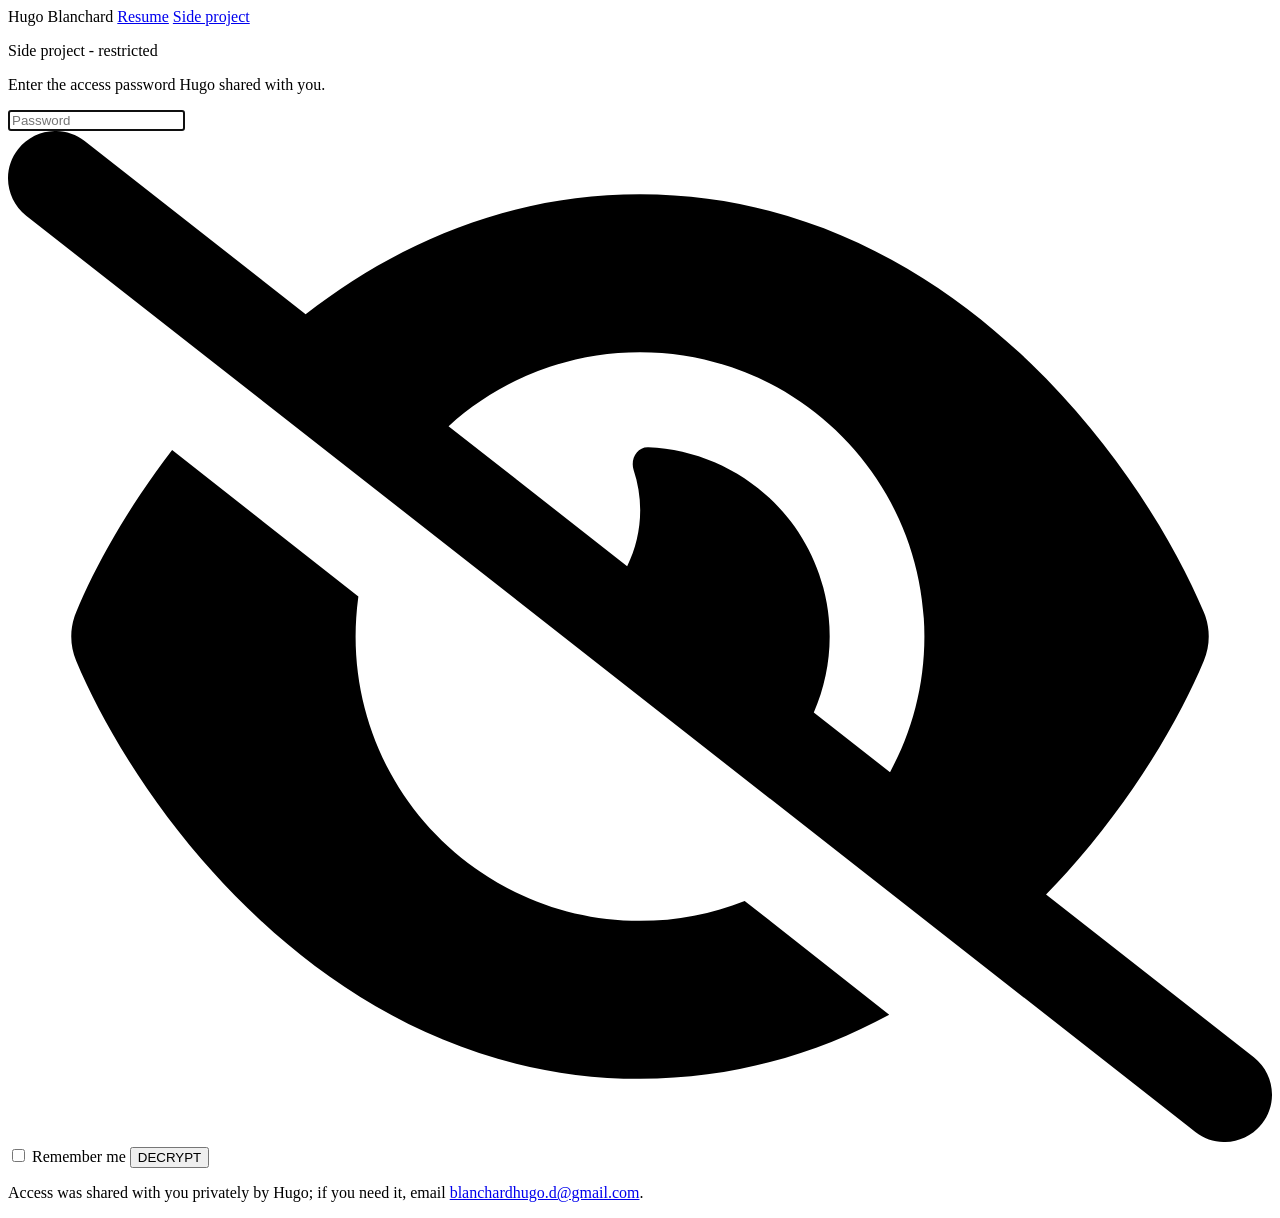
==== projects.html @ 2e894afb "Add password-protected side project write-up" ====
<!DOCTYPE html>
<html lang="en">
<head>
    <meta charset="utf-8" />
    <title>Side project - restricted</title>
    <meta name="viewport" content="width=device-width, initial-scale=1" />

    <meta http-equiv="cache-control" content="max-age=0" />
    <meta http-equiv="cache-control" content="no-cache" />
    <meta http-equiv="expires" content="0" />
    <meta http-equiv="expires" content="Tue, 01 Jan 1980 1:00:00 GMT" />
    <meta http-equiv="pragma" content="no-cache" />

    <link rel="stylesheet" href="style.css" />

    <!-- minimal fallback so the gate stays functional even if style.css fails to load -->
    <style>
        .hidden { display: none !important; }
        .staticrypt-spinner-container { height: 60vh; display: flex; align-items: center; justify-content: center; }
        .staticrypt-spinner {
            display: inline-block;
            width: 2rem;
            height: 2rem;
            border: 0.25em solid gray;
            border-right-color: transparent;
            border-radius: 50%;
            animation: spinner-border 0.75s linear infinite;
        }
        @keyframes spinner-border { 100% { transform: rotate(360deg); } }
    </style>
</head>

<body>
    <div id="staticrypt_loading" class="staticrypt-spinner-container">
        <div class="staticrypt-spinner"></div>
    </div>

    <div id="staticrypt_content" class="hidden">
        <nav class="topnav">
            <div class="wrap">
                <span class="brand">Hugo Blanchard</span>
                <span>
                    <a href="/">Resume</a>
                    <a href="projects.html">Side project</a>
                </span>
            </div>
        </nav>

        <div class="gate-wrap">
            <div class="gate-card">
                <div class="staticrypt-instructions">
                    <p class="staticrypt-title">Side project - restricted</p>
                    <p>Enter the access password Hugo shared with you.</p>
                </div>

                <form id="staticrypt-form" action="#" method="post">
                    <div class="staticrypt-password-container">
                        <input
                            id="staticrypt-password"
                            type="password"
                            name="password"
                            placeholder="Password"
                            autofocus
                        />

                        <img
                            class="staticrypt-toggle-password-visibility"
                            alt="Show password"
                            title="Show password"
                            src="[data-uri]"
                        />
                    </div>

                    <label id="staticrypt-remember-label" class="staticrypt-remember hidden">
                        <input id="staticrypt-remember" type="checkbox" name="remember" />
                        Remember me
                    </label>

                    <input type="submit" class="staticrypt-decrypt-button" value="DECRYPT" />
                </form>
            </div>

            <p class="gate-note">
                Access was shared with you privately by Hugo; if you need it, email
                <a href="mailto:blanchardhugo.d@gmail.com">blanchardhugo.d@gmail.com</a>.
            </p>
        </div>
    </div>

    <script>
        const staticryptInitiator = ((function(){
  const exports = {};
  const cryptoEngine = ((function(){
  const exports = {};
  const { subtle } = crypto;

const IV_BITS = 16 * 8;
const HEX_BITS = 4;
const ENCRYPTION_ALGO = "AES-CBC";

/**
 * Translates between utf8 encoded hexadecimal strings
 * and Uint8Array bytes.
 */
const HexEncoder = {
    /**
     * hex string -> bytes
     * @param {string} hexString
     * @returns {Uint8Array}
     */
    parse: function (hexString) {
        if (hexString.length % 2 !== 0) throw "Invalid hexString";
        const arrayBuffer = new Uint8Array(hexString.length / 2);

        for (let i = 0; i < hexString.length; i += 2) {
            const byteValue = parseInt(hexString.substring(i, i + 2), 16);
            if (isNaN(byteValue)) {
                throw "Invalid hexString";
            }
            arrayBuffer[i / 2] = byteValue;
        }
        return arrayBuffer;
    },

    /**
     * bytes -> hex string
     * @param {Uint8Array} bytes
     * @returns {string}
     */
    stringify: function (bytes) {
        const hexBytes = [];

        for (let i = 0; i < bytes.length; ++i) {
            let byteString = bytes[i].toString(16);
            if (byteString.length < 2) {
                byteString = "0" + byteString;
            }
            hexBytes.push(byteString);
        }
        return hexBytes.join("");
    },
};

/**
 * Translates between utf8 strings and Uint8Array bytes.
 */
const UTF8Encoder = {
    parse: function (str) {
        return new TextEncoder().encode(str);
    },

    stringify: function (bytes) {
        return new TextDecoder().decode(bytes);
    },
};

/**
 * Salt and encrypt a msg with a password.
 */
async function encrypt(msg, hashedPassword) {
    // Must be 16 bytes, unpredictable, and preferably cryptographically random. However, it need not be secret.
    // https://developer.mozilla.org/en-US/docs/Web/API/SubtleCrypto/encrypt#parameters
    const iv = crypto.getRandomValues(new Uint8Array(IV_BITS / 8));

    const key = await subtle.importKey("raw", HexEncoder.parse(hashedPassword), ENCRYPTION_ALGO, false, ["encrypt"]);

    const encrypted = await subtle.encrypt(
        {
            name: ENCRYPTION_ALGO,
            iv: iv,
        },
        key,
        UTF8Encoder.parse(msg)
    );

    // iv will be 32 hex characters, we prepend it to the ciphertext for use in decryption
    return HexEncoder.stringify(iv) + HexEncoder.stringify(new Uint8Array(encrypted));
}
exports.encrypt = encrypt;

/**
 * Decrypt a salted msg using a password.
 *
 * @param {string} encryptedMsg
 * @param {string} hashedPassword
 * @returns {Promise<string>}
 */
async function decrypt(encryptedMsg, hashedPassword) {
    const ivLength = IV_BITS / HEX_BITS;
    const iv = HexEncoder.parse(encryptedMsg.substring(0, ivLength));
    const encrypted = encryptedMsg.substring(ivLength);

    const key = await subtle.importKey("raw", HexEncoder.parse(hashedPassword), ENCRYPTION_ALGO, false, ["decrypt"]);

    const outBuffer = await subtle.decrypt(
        {
            name: ENCRYPTION_ALGO,
            iv: iv,
        },
        key,
        HexEncoder.parse(encrypted)
    );

    return UTF8Encoder.stringify(new Uint8Array(outBuffer));
}
exports.decrypt = decrypt;

/**
 * Salt and hash the password so it can be stored in localStorage without opening a password reuse vulnerability.
 *
 * @param {string} password
 * @param {string} salt
 * @returns {Promise<string>}
 */
async function hashPassword(password, salt) {
    // we hash the password in multiple steps, each adding more iterations. This is because we used to allow less
    // iterations, so for backward compatibility reasons, we need to support going from that to more iterations.
    let hashedPassword = await hashLegacyRound(password, salt);

    hashedPassword = await hashSecondRound(hashedPassword, salt);

    return hashThirdRound(hashedPassword, salt);
}
exports.hashPassword = hashPassword;

/**
 * This hashes the password with 1k iterations. This is a low number, we need this function to support backwards
 * compatibility.
 *
 * @param {string} password
 * @param {string} salt
 * @returns {Promise<string>}
 */
function hashLegacyRound(password, salt) {
    return pbkdf2(password, salt, 1000, "SHA-1");
}
exports.hashLegacyRound = hashLegacyRound;

/**
 * Add a second round of iterations. This is because we used to use 1k, so for backwards compatibility with
 * remember-me/autodecrypt links, we need to support going from that to more iterations.
 *
 * @param hashedPassword
 * @param salt
 * @returns {Promise<string>}
 */
function hashSecondRound(hashedPassword, salt) {
    return pbkdf2(hashedPassword, salt, 14000, "SHA-256");
}
exports.hashSecondRound = hashSecondRound;

/**
 * Add a third round of iterations to bring total number to 600k. This is because we used to use 1k, then 15k, so for
 * backwards compatibility with remember-me/autodecrypt links, we need to support going from that to more iterations.
 *
 * @param hashedPassword
 * @param salt
 * @returns {Promise<string>}
 */
function hashThirdRound(hashedPassword, salt) {
    return pbkdf2(hashedPassword, salt, 585000, "SHA-256");
}
exports.hashThirdRound = hashThirdRound;

/**
 * Salt and hash the password so it can be stored in localStorage without opening a password reuse vulnerability.
 *
 * @param {string} password
 * @param {string} salt
 * @param {int} iterations
 * @param {string} hashAlgorithm
 * @returns {Promise<string>}
 */
async function pbkdf2(password, salt, iterations, hashAlgorithm) {
    const key = await subtle.importKey("raw", UTF8Encoder.parse(password), "PBKDF2", false, ["deriveBits"]);

    const keyBytes = await subtle.deriveBits(
        {
            name: "PBKDF2",
            hash: hashAlgorithm,
            iterations,
            salt: UTF8Encoder.parse(salt),
        },
        key,
        256
    );

    return HexEncoder.stringify(new Uint8Array(keyBytes));
}

function generateRandomSalt() {
    const bytes = crypto.getRandomValues(new Uint8Array(128 / 8));

    return HexEncoder.stringify(new Uint8Array(bytes));
}
exports.generateRandomSalt = generateRandomSalt;

async function signMessage(hashedPassword, message) {
    const key = await subtle.importKey(
        "raw",
        HexEncoder.parse(hashedPassword),
        {
            name: "HMAC",
            hash: "SHA-256",
        },
        false,
        ["sign"]
    );
    const signature = await subtle.sign("HMAC", key, UTF8Encoder.parse(message));

    return HexEncoder.stringify(new Uint8Array(signature));
}
exports.signMessage = signMessage;

function getRandomAlphanum() {
    const possibleCharacters = "abcdefghijklmnopqrstuvwxyzABCDEFGHIJKLMNOPQRSTUVWXYZ0123456789";

    let byteArray;
    let parsedInt;

    // Keep generating new random bytes until we get a value that falls
    // within a range that can be evenly divided by possibleCharacters.length
    do {
        byteArray = crypto.getRandomValues(new Uint8Array(1));
        // extract the lowest byte to get an int from 0 to 255 (probably unnecessary, since we're only generating 1 byte)
        parsedInt = byteArray[0] & 0xff;
    } while (parsedInt >= 256 - (256 % possibleCharacters.length));

    // Take the modulo of the parsed integer to get a random number between 0 and totalLength - 1
    const randomIndex = parsedInt % possibleCharacters.length;

    return possibleCharacters[randomIndex];
}

/**
 * Generate a random string of a given length.
 *
 * @param {int} length
 * @returns {string}
 */
function generateRandomString(length) {
    let randomString = "";

    for (let i = 0; i < length; i++) {
        randomString += getRandomAlphanum();
    }

    return randomString;
}
exports.generateRandomString = generateRandomString;

  return exports;
})());
const codec = ((function(){
  const exports = {};
  /**
 * Initialize the codec with the provided cryptoEngine - this return functions to encode and decode messages.
 *
 * @param cryptoEngine - the engine to use for encryption / decryption
 */
function init(cryptoEngine) {
    const exports = {};

    /**
     * Top-level function for encoding a message.
     * Includes password hashing, encryption, and signing.
     *
     * @param {string} msg
     * @param {string} password
     * @param {string} salt
     *
     * @returns {string} The encoded text
     */
    async function encode(msg, password, salt) {
        const hashedPassword = await cryptoEngine.hashPassword(password, salt);

        const encrypted = await cryptoEngine.encrypt(msg, hashedPassword);

        // we use the hashed password in the HMAC because this is effectively what will be used a password (so we can store
        // it in localStorage safely, we don't use the clear text password)
        const hmac = await cryptoEngine.signMessage(hashedPassword, encrypted);

        return hmac + encrypted;
    }
    exports.encode = encode;

    /**
     * Encode using a password that has already been hashed. This is useful to encode multiple messages in a row, that way
     * we don't need to hash the password multiple times.
     *
     * @param {string} msg
     * @param {string} hashedPassword
     *
     * @returns {string} The encoded text
     */
    async function encodeWithHashedPassword(msg, hashedPassword) {
        const encrypted = await cryptoEngine.encrypt(msg, hashedPassword);

        // we use the hashed password in the HMAC because this is effectively what will be used a password (so we can store
        // it in localStorage safely, we don't use the clear text password)
        const hmac = await cryptoEngine.signMessage(hashedPassword, encrypted);

        return hmac + encrypted;
    }
    exports.encodeWithHashedPassword = encodeWithHashedPassword;

    /**
     * Top-level function for decoding a message.
     * Includes signature check and decryption.
     *
     * @param {string} signedMsg
     * @param {string} hashedPassword
     * @param {string} salt
     * @param {int} backwardCompatibleAttempt
     * @param {string} originalPassword
     *
     * @returns {Object} {success: true, decoded: string} | {success: false, message: string}
     */
    async function decode(signedMsg, hashedPassword, salt, backwardCompatibleAttempt = 0, originalPassword = "") {
        const encryptedHMAC = signedMsg.substring(0, 64);
        const encryptedMsg = signedMsg.substring(64);
        const decryptedHMAC = await cryptoEngine.signMessage(hashedPassword, encryptedMsg);

        if (decryptedHMAC !== encryptedHMAC) {
            // we have been raising the number of iterations in the hashing algorithm multiple times, so to support the old
            // remember-me/autodecrypt links we need to try bringing the old hashes up to speed.
            originalPassword = originalPassword || hashedPassword;
            if (backwardCompatibleAttempt === 0) {
                const updatedHashedPassword = await cryptoEngine.hashThirdRound(originalPassword, salt);

                return decode(signedMsg, updatedHashedPassword, salt, backwardCompatibleAttempt + 1, originalPassword);
            }
            if (backwardCompatibleAttempt === 1) {
                let updatedHashedPassword = await cryptoEngine.hashSecondRound(originalPassword, salt);
                updatedHashedPassword = await cryptoEngine.hashThirdRound(updatedHashedPassword, salt);

                return decode(signedMsg, updatedHashedPassword, salt, backwardCompatibleAttempt + 1, originalPassword);
            }

            return { success: false, message: "Signature mismatch" };
        }

        return {
            success: true,
            decoded: await cryptoEngine.decrypt(encryptedMsg, hashedPassword),
        };
    }
    exports.decode = decode;

    return exports;
}
exports.init = init;

  return exports;
})());
const decode = codec.init(cryptoEngine).decode;

/**
 * Initialize the staticrypt module, that exposes functions callbable by the password_template.
 *
 * @param {{
 *  staticryptEncryptedMsgUniqueVariableName: string,
 *  isRememberEnabled: boolean,
 *  rememberDurationInDays: number,
 *  staticryptSaltUniqueVariableName: string,
 * }} staticryptConfig - object of data that is stored on the password_template at encryption time.
 *
 * @param {{
 *  rememberExpirationKey: string,
 *  rememberPassphraseKey: string,
 *  replaceHtmlCallback: function,
 *  clearLocalStorageCallback: function,
 * }} templateConfig - object of data that can be configured by a custom password_template.
 */
function init(staticryptConfig, templateConfig) {
    const exports = {};

    /**
     * Decrypt our encrypted page, replace the whole HTML.
     *
     * @param {string} hashedPassword
     * @returns {Promise<boolean>}
     */
    async function decryptAndReplaceHtml(hashedPassword) {
        const { staticryptEncryptedMsgUniqueVariableName, staticryptSaltUniqueVariableName } = staticryptConfig;
        const { replaceHtmlCallback } = templateConfig;

        const result = await decode(
            staticryptEncryptedMsgUniqueVariableName,
            hashedPassword,
            staticryptSaltUniqueVariableName
        );
        if (!result.success) {
            return false;
        }
        const plainHTML = result.decoded;

        // if the user configured a callback call it, otherwise just replace the whole HTML
        if (typeof replaceHtmlCallback === "function") {
            replaceHtmlCallback(plainHTML);
        } else {
            document.write(plainHTML);
            document.close();
        }

        return true;
    }

    /**
     * Attempt to decrypt the page and replace the whole HTML.
     *
     * @param {string} password
     * @param {boolean} isRememberChecked
     *
     * @returns {Promise<{isSuccessful: boolean, hashedPassword?: string}>} - we return an object, so that if we want to
     *   expose more information in the future we can do it without breaking the password_template
     */
    async function handleDecryptionOfPage(password, isRememberChecked) {
        const { staticryptSaltUniqueVariableName } = staticryptConfig;

        // decrypt and replace the whole page
        const hashedPassword = await cryptoEngine.hashPassword(password, staticryptSaltUniqueVariableName);
        return handleDecryptionOfPageFromHash(hashedPassword, isRememberChecked);
    }
    exports.handleDecryptionOfPage = handleDecryptionOfPage;

    async function handleDecryptionOfPageFromHash(hashedPassword, isRememberChecked) {
        const { isRememberEnabled, rememberDurationInDays } = staticryptConfig;
        const { rememberExpirationKey, rememberPassphraseKey } = templateConfig;

        const isDecryptionSuccessful = await decryptAndReplaceHtml(hashedPassword);

        if (!isDecryptionSuccessful) {
            return {
                isSuccessful: false,
                hashedPassword,
            };
        }

        // remember the hashedPassword and set its expiration if necessary
        if (isRememberEnabled && isRememberChecked) {
            window.localStorage.setItem(rememberPassphraseKey, hashedPassword);

            // set the expiration if the duration isn't 0 (meaning no expiration)
            if (rememberDurationInDays > 0) {
                window.localStorage.setItem(
                    rememberExpirationKey,
                    (new Date().getTime() + rememberDurationInDays * 24 * 60 * 60 * 1000).toString()
                );
            }
        }

        return {
            isSuccessful: true,
            hashedPassword,
        };
    }
    exports.handleDecryptionOfPageFromHash = handleDecryptionOfPageFromHash;

    /**
     * Clear localstorage from staticrypt related values
     */
    function clearLocalStorage() {
        const { clearLocalStorageCallback, rememberExpirationKey, rememberPassphraseKey } = templateConfig;

        if (typeof clearLocalStorageCallback === "function") {
            clearLocalStorageCallback();
        } else {
            localStorage.removeItem(rememberPassphraseKey);
            localStorage.removeItem(rememberExpirationKey);
        }
    }

    async function handleDecryptOnLoad() {
        let isSuccessful = await decryptOnLoadFromUrl();

        if (!isSuccessful) {
            isSuccessful = await decryptOnLoadFromRememberMe();
        }

        return { isSuccessful };
    }
    exports.handleDecryptOnLoad = handleDecryptOnLoad;

    /**
     * Clear storage if we are logging out
     *
     * @returns {boolean} - whether we logged out
     */
    function logoutIfNeeded() {
        const logoutKey = "staticrypt_logout";

        // handle logout through query param
        const queryParams = new URLSearchParams(window.location.search);
        if (queryParams.has(logoutKey)) {
            clearLocalStorage();
            return true;
        }

        // handle logout through URL fragment
        const hash = window.location.hash.substring(1);
        if (hash.includes(logoutKey)) {
            clearLocalStorage();
            return true;
        }

        return false;
    }

    /**
     * To be called on load: check if we want to try to decrypt and replace the HTML with the decrypted content, and
     * try to do it if needed.
     *
     * @returns {Promise<boolean>} true if we derypted and replaced the whole page, false otherwise
     */
    async function decryptOnLoadFromRememberMe() {
        const { rememberDurationInDays } = staticryptConfig;
        const { rememberExpirationKey, rememberPassphraseKey } = templateConfig;

        // if we are login out, terminate
        if (logoutIfNeeded()) {
            return false;
        }

        // if there is expiration configured, check if we're not beyond the expiration
        if (rememberDurationInDays && rememberDurationInDays > 0) {
            const expiration = localStorage.getItem(rememberExpirationKey),
                isExpired = expiration && new Date().getTime() > parseInt(expiration);

            if (isExpired) {
                clearLocalStorage();
                return false;
            }
        }

        const hashedPassword = localStorage.getItem(rememberPassphraseKey);

        if (hashedPassword) {
            // try to decrypt
            const isDecryptionSuccessful = await decryptAndReplaceHtml(hashedPassword);

            // if the decryption is unsuccessful the password might be wrong - silently clear the saved data and let
            // the user fill the password form again
            if (!isDecryptionSuccessful) {
                clearLocalStorage();
                return false;
            }

            return true;
        }

        return false;
    }

    async function decryptOnLoadFromUrl() {
        const passwordKey = "staticrypt_pwd";
        const rememberMeKey = "remember_me";

        // try to get the password from the query param (for backward compatibility - we now want to avoid this method,
        // since it sends the hashed password to the server which isn't needed)
        const queryParams = new URLSearchParams(window.location.search);
        const hashedPasswordQuery = queryParams.get(passwordKey);
        const rememberMeQuery = queryParams.get(rememberMeKey);

        const urlFragment = window.location.hash.substring(1);
        // get the password from the url fragment
        const hashedPasswordRegexMatch = urlFragment.match(new RegExp(passwordKey + "=([^&]*)"));
        const hashedPasswordFragment = hashedPasswordRegexMatch ? hashedPasswordRegexMatch[1] : null;
        const rememberMeFragment = urlFragment.includes(rememberMeKey);

        const hashedPassword = hashedPasswordFragment || hashedPasswordQuery;
        const rememberMe = rememberMeFragment || rememberMeQuery;

        if (hashedPassword) {
            return handleDecryptionOfPageFromHash(hashedPassword, rememberMe);
        }

        return false;
    }

    return exports;
}
exports.init = init;

  return exports;
})());
        const templateError = "Bad password!",
            templateToggleAltShow = "Show password",
            templateToggleAltHide = "Hide password",
            isRememberEnabled = true,
            staticryptConfig = {"staticryptEncryptedMsgUniqueVariableName":"[base64]","isRememberEnabled":true,"rememberDurationInDays":0,"staticryptSaltUniqueVariableName":"e50f4a25b184ba68e3b24cb24c543d96"};

        const templateConfig = {
            rememberExpirationKey: "staticrypt_expiration",
            rememberPassphraseKey: "staticrypt_passphrase",
            replaceHtmlCallback: null,
            clearLocalStorageCallback: null,
        };

        const staticrypt = staticryptInitiator.init(staticryptConfig, templateConfig);

        window.onload = async function () {
            const { isSuccessful } = await staticrypt.handleDecryptOnLoad();

            if (!isSuccessful) {
                document.getElementById("staticrypt_loading").classList.add("hidden");
                document.getElementById("staticrypt_content").classList.remove("hidden");
                document.getElementById("staticrypt-password").focus();

                if (isRememberEnabled) {
                    document.getElementById("staticrypt-remember-label").classList.remove("hidden");
                }
            }
        };

        const toggleIcon = document.querySelector(".staticrypt-toggle-password-visibility");
        const imgSrcEyeClosed =
            "[data-uri]";
        const imgSrcEyeOpened =
            "[data-uri]";
        toggleIcon.addEventListener("click", function () {
            const passwordInput = document.getElementById("staticrypt-password");
            if (passwordInput.type === "password") {
                passwordInput.type = "text";
                toggleIcon.src = imgSrcEyeOpened;
                toggleIcon.alt = templateToggleAltHide;
                toggleIcon.title = templateToggleAltHide;
            } else {
                passwordInput.type = "password";
                toggleIcon.src = imgSrcEyeClosed;
                toggleIcon.alt = templateToggleAltShow;
                toggleIcon.title = templateToggleAltShow;
            }
        });

        document.getElementById("staticrypt-form").addEventListener("submit", async function (e) {
            e.preventDefault();

            const password = document.getElementById("staticrypt-password").value,
                isRememberChecked = document.getElementById("staticrypt-remember").checked;

            const { isSuccessful } = await staticrypt.handleDecryptionOfPage(password, isRememberChecked);

            if (!isSuccessful) {
                alert(templateError);
            }
        });
    </script>
</body>
</html>
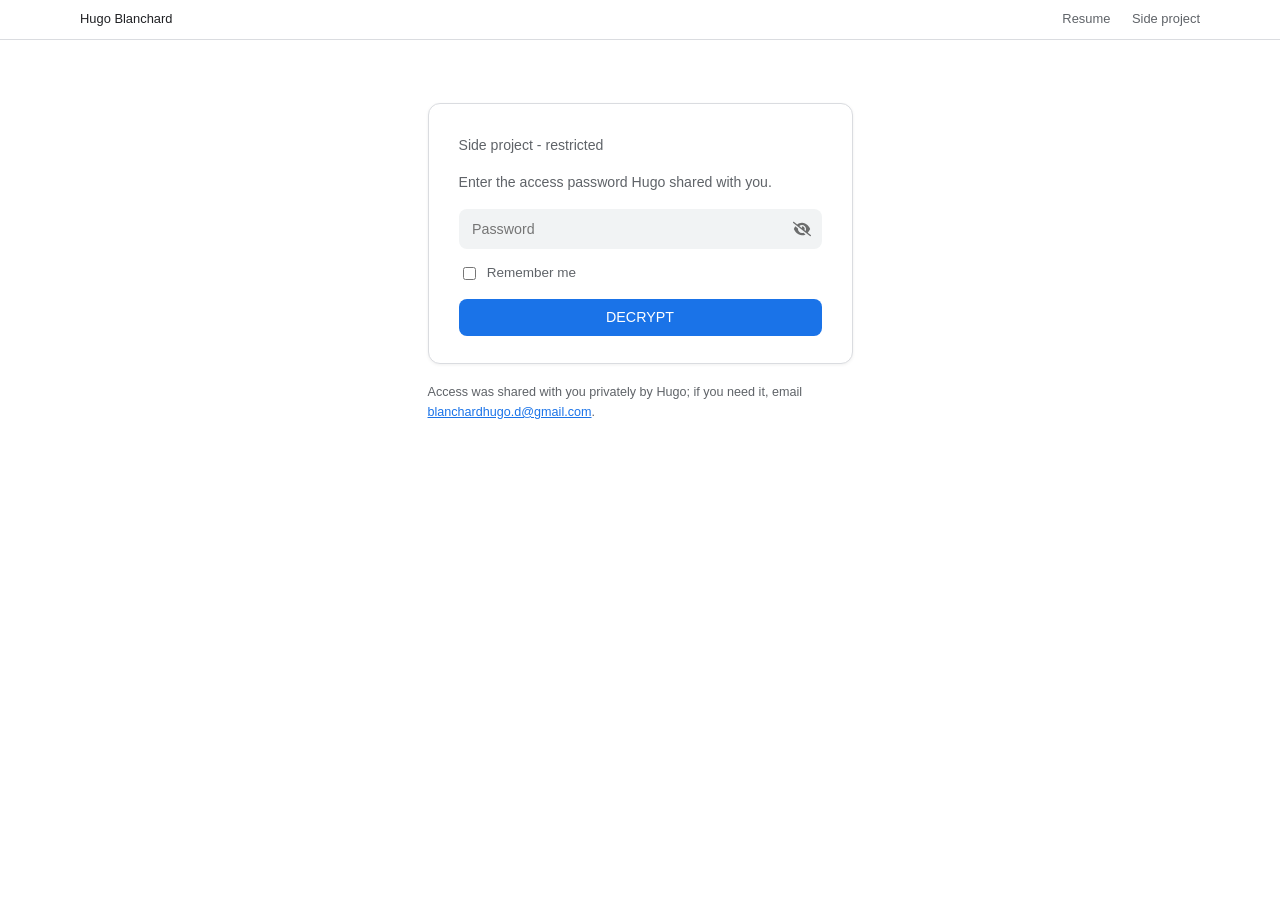
==== commit 76a467ba: "Add work-in-progress banner to the side project page" ====
--- a/projects.html
+++ b/projects.html
@@ -688,7 +688,7 @@
             templateToggleAltShow = "Show password",
             templateToggleAltHide = "Hide password",
             isRememberEnabled = true,
-            staticryptConfig = {"staticryptEncryptedMsgUniqueVariableName":"[base64]","isRememberEnabled":true,"rememberDurationInDays":0,"staticryptSaltUniqueVariableName":"e50f4a25b184ba68e3b24cb24c543d96"};
+            staticryptConfig = {"staticryptEncryptedMsgUniqueVariableName":"[base64]","isRememberEnabled":true,"rememberDurationInDays":0,"staticryptSaltUniqueVariableName":"e50f4a25b184ba68e3b24cb24c543d96"};
 
         const templateConfig = {
             rememberExpirationKey: "staticrypt_expiration",
--- a/style.css
+++ b/style.css
@@ -0,0 +1,304 @@
+/* g3doc-like: quiet, typographic, content + sticky sidebar on wide screens */
+:root {
+  --text: #202124;
+  --muted: #5f6368;
+  --link: #1a73e8;
+  --rule: #dadce0;
+  --code-bg: #f1f3f4;
+  --accent-bg: #e8f0fe;
+}
+
+* { box-sizing: border-box; }
+
+html { font-size: 15px; }
+
+body {
+  margin: 0;
+  color: var(--text);
+  font-family: Roboto, "Segoe UI", -apple-system, "Helvetica Neue", Arial, sans-serif;
+  line-height: 1.6;
+  background: #fff;
+}
+
+.wrap {
+  max-width: 1180px;
+  margin: 0 auto;
+  padding: 0 2rem;
+}
+
+/* top navigation */
+.topnav {
+  border-bottom: 1px solid var(--rule);
+  font-size: 0.86rem;
+  color: var(--muted);
+}
+.topnav .wrap {
+  display: flex;
+  justify-content: space-between;
+  align-items: baseline;
+  padding-top: 0.6rem;
+  padding-bottom: 0.6rem;
+}
+.topnav a { color: var(--muted); text-decoration: none; margin-left: 1.2rem; }
+.topnav a:hover { color: var(--link); }
+.topnav .brand { font-weight: 500; color: var(--text); margin-left: 0; }
+
+/* masthead spans both columns */
+.masthead { padding: 2.2rem 0 0.4rem; }
+
+h1 {
+  font-size: 1.9rem;
+  font-weight: 400;
+  margin: 0 0 0.2rem;
+  letter-spacing: -0.01em;
+}
+
+.subtitle {
+  color: var(--muted);
+  margin: 0 0 0.4rem;
+  font-size: 1.02rem;
+}
+
+.contact {
+  color: var(--muted);
+  font-size: 0.9rem;
+  margin: 0;
+}
+.contact a { color: var(--link); text-decoration: none; }
+.contact a:hover { text-decoration: underline; }
+
+/* two-column layout */
+.layout {
+  display: grid;
+  grid-template-columns: minmax(0, 1fr) 300px;
+  gap: 3.5rem;
+  align-items: start;
+  padding: 0.6rem 0 4rem;
+}
+
+.sidebar {
+  position: sticky;
+  top: 1.2rem;
+  font-size: 0.92rem;
+}
+
+.side-card {
+  border: 1px solid var(--rule);
+  border-radius: 8px;
+  padding: 0.9rem 1.1rem;
+  margin-bottom: 1rem;
+}
+.side-card h2 {
+  font-size: 0.78rem;
+  font-weight: 500;
+  letter-spacing: 0.08em;
+  text-transform: uppercase;
+  color: var(--muted);
+  border: none;
+  margin: 0 0 0.5rem;
+  padding: 0;
+}
+.side-card p { margin: 0.3rem 0; }
+.side-card ul { margin: 0.2rem 0; padding-left: 1.05rem; }
+.side-card li { margin: 0.18rem 0; }
+.side-card .k { color: var(--muted); }
+
+/* table of contents (projects page) */
+.toc a {
+  display: block;
+  color: var(--muted);
+  text-decoration: none;
+  font-size: 0.9rem;
+  padding: 0.22rem 0 0.22rem 0.8rem;
+  border-left: 2px solid var(--rule);
+}
+.toc a:hover { color: var(--link); border-left-color: var(--link); }
+
+/* content typography */
+main { max-width: 46rem; }
+
+h2 {
+  font-size: 1.22rem;
+  font-weight: 500;
+  border-bottom: 1px solid var(--rule);
+  padding-bottom: 0.3rem;
+  margin: 2.8rem 0 1rem;
+}
+main > h2:first-child, main > section:first-child > h2 { margin-top: 0.6rem; }
+
+h3 {
+  font-size: 1.02rem;
+  font-weight: 500;
+  margin: 1.6rem 0 0.2rem;
+}
+
+/* roles read as cards: hairline above each role after the first */
+main h3.role-line + .org + p, main h3.role-line + .org + ul { margin-top: 0.5rem; }
+main h3.role-line:not(h2 + h3) {
+  border-top: 1px solid var(--code-bg);
+  padding-top: 1.5rem;
+  margin-top: 1.9rem;
+}
+
+.role-line {
+  display: flex;
+  justify-content: space-between;
+  align-items: baseline;
+  gap: 1rem;
+  flex-wrap: wrap;
+}
+.role-line .dates { color: var(--muted); font-size: 0.88rem; white-space: nowrap; }
+.org { color: var(--muted); font-size: 0.9rem; margin: 0 0 0.1rem; }
+
+p { margin: 0.5rem 0; }
+
+ul { margin: 0.35rem 0 0.9rem; padding-left: 1.25rem; }
+li { margin: 0.22rem 0; }
+
+/* hanging labels: a bullet's leading bold label becomes its own line */
+main li { margin: 0.75rem 0; }
+main ul { margin: 0.6rem 0 1.5rem; padding-left: 1.15rem; }
+main li::marker { color: var(--muted); }
+main li > strong:first-child { display: block; margin-bottom: 0.05rem; }
+
+a { color: var(--link); }
+
+code, .mono {
+  font-family: "Roboto Mono", Consolas, "SF Mono", Menlo, monospace;
+  font-size: 0.87em;
+  background: var(--code-bg);
+  border-radius: 4px;
+  padding: 0.08em 0.35em;
+}
+
+/* work-in-progress banner (projects page) */
+.banner {
+  background: #fef7e0;
+  border: 1px solid #b06000;
+  border-radius: 8px;
+  padding: 0.8rem 1.1rem;
+  margin: 1rem 0 0.2rem;
+  font-size: 0.98rem;
+}
+.banner strong { color: #b06000; }
+
+.callout {
+  background: var(--accent-bg);
+  border-radius: 8px;
+  padding: 0.8rem 1rem;
+  font-size: 0.94rem;
+  margin: 1rem 0;
+}
+
+.footer {
+  margin-top: 3rem;
+  padding-top: 0.8rem;
+  border-top: 1px solid var(--rule);
+  color: var(--muted);
+  font-size: 0.82rem;
+}
+
+/* architecture diagram (projects page) */
+.diagram { margin: 1.2rem 0; overflow-x: auto; }
+.diagram svg { display: block; margin: 0 auto; max-width: 100%; height: auto; }
+
+.tier { border: 1px solid var(--rule); border-radius: 8px; padding: 0.9rem 1.1rem; margin: 0.8rem 0; }
+.tier h4 { margin: 0 0 0.3rem; font-size: 0.98rem; font-weight: 500; }
+.tier p { margin: 0.2rem 0; font-size: 0.94rem; }
+.tag { display: inline-block; font-size: 0.74rem; border-radius: 10px; padding: 0.05rem 0.6rem; margin-left: 0.5rem; vertical-align: middle; }
+.tag.prod { background: #e6f4ea; color: #137333; }
+.tag.research { background: #fef7e0; color: #b06000; }
+
+/* password gate (projects.html before decryption) */
+.gate-wrap { max-width: 470px; margin: 7vh auto 0; padding: 0 1.5rem; }
+.gate-card {
+  border: 1px solid var(--rule);
+  border-radius: 12px;
+  padding: 1.8rem 2rem;
+  background: #fff;
+  box-shadow: 0 1px 3px rgba(60, 64, 67, 0.08);
+}
+.gate-card .staticrypt-title { font-size: 1.25rem; font-weight: 500; margin: 0 0 0.3rem; }
+.gate-card .staticrypt-instructions p { margin: 0.2rem 0 1rem; color: var(--muted); font-size: 0.94rem; }
+.staticrypt-password-container {
+  position: relative;
+  background: var(--code-bg);
+  border-radius: 8px;
+  margin: 0 0 0.9rem;
+}
+.staticrypt-password-container input[type="password"],
+.staticrypt-password-container input[type="text"] {
+  background: transparent;
+  border: 0;
+  outline: 0;
+  width: 100%;
+  font-size: 0.95rem;
+  font-family: inherit;
+  color: var(--text);
+  padding: 0.8rem 2.6rem 0.8rem 0.9rem;
+}
+.staticrypt-toggle-password-visibility {
+  cursor: pointer;
+  height: 18px;
+  width: 18px;
+  opacity: 55%;
+  position: absolute;
+  right: 0.7rem;
+  top: 50%;
+  transform: translateY(-50%);
+}
+label.staticrypt-remember {
+  display: flex;
+  align-items: center;
+  gap: 0.55rem;
+  margin-bottom: 1rem;
+  color: var(--muted);
+  font-size: 0.9rem;
+}
+.staticrypt-decrypt-button {
+  background: var(--link);
+  color: #fff;
+  border: 0;
+  border-radius: 8px;
+  width: 100%;
+  padding: 0.7rem;
+  font-size: 0.95rem;
+  font-family: inherit;
+  font-weight: 500;
+  cursor: pointer;
+}
+.staticrypt-decrypt-button:hover, .staticrypt-decrypt-button:focus { filter: brightness(94%); }
+.gate-note {
+  margin: 1.3rem auto 3rem;
+  color: var(--muted);
+  font-size: 0.84rem;
+  line-height: 1.55;
+}
+.gate-note strong { color: var(--text); font-weight: 500; }
+.hidden { display: none !important; }
+.staticrypt-spinner-container { height: 60vh; display: flex; align-items: center; justify-content: center; }
+
+/* responsive */
+@media (max-width: 980px) {
+  .layout { grid-template-columns: 1fr; gap: 0.5rem; }
+  .sidebar { position: static; }
+  .toc { display: none; }
+}
+
+@media print {
+  .topnav, .no-print, .toc { display: none; }
+  html { font-size: 12.5px; }
+  main { max-width: none; }
+  main li > strong:first-child { display: inline; }
+  main li { margin: 0.3rem 0; }
+  main h3.role-line:not(h2 + h3) { border-top: none; padding-top: 0; margin-top: 1.4rem; }
+  .wrap { max-width: none; padding: 0; }
+  .layout { display: block; padding: 0; }
+  .masthead { padding: 0 0 0.4rem; }
+  .sidebar { position: static; font-size: inherit; }
+  .side-card { border: none; padding: 0; margin: 0 0 0.8rem; }
+  .side-card h2 { font-size: 1.1rem; letter-spacing: normal; text-transform: none; color: var(--text); border-bottom: 1px solid var(--rule); padding-bottom: 0.3rem; }
+  a { color: var(--text); text-decoration: none; }
+  h2 { break-after: avoid; }
+  h3, .role-line, .tier { break-inside: avoid; }
+}
